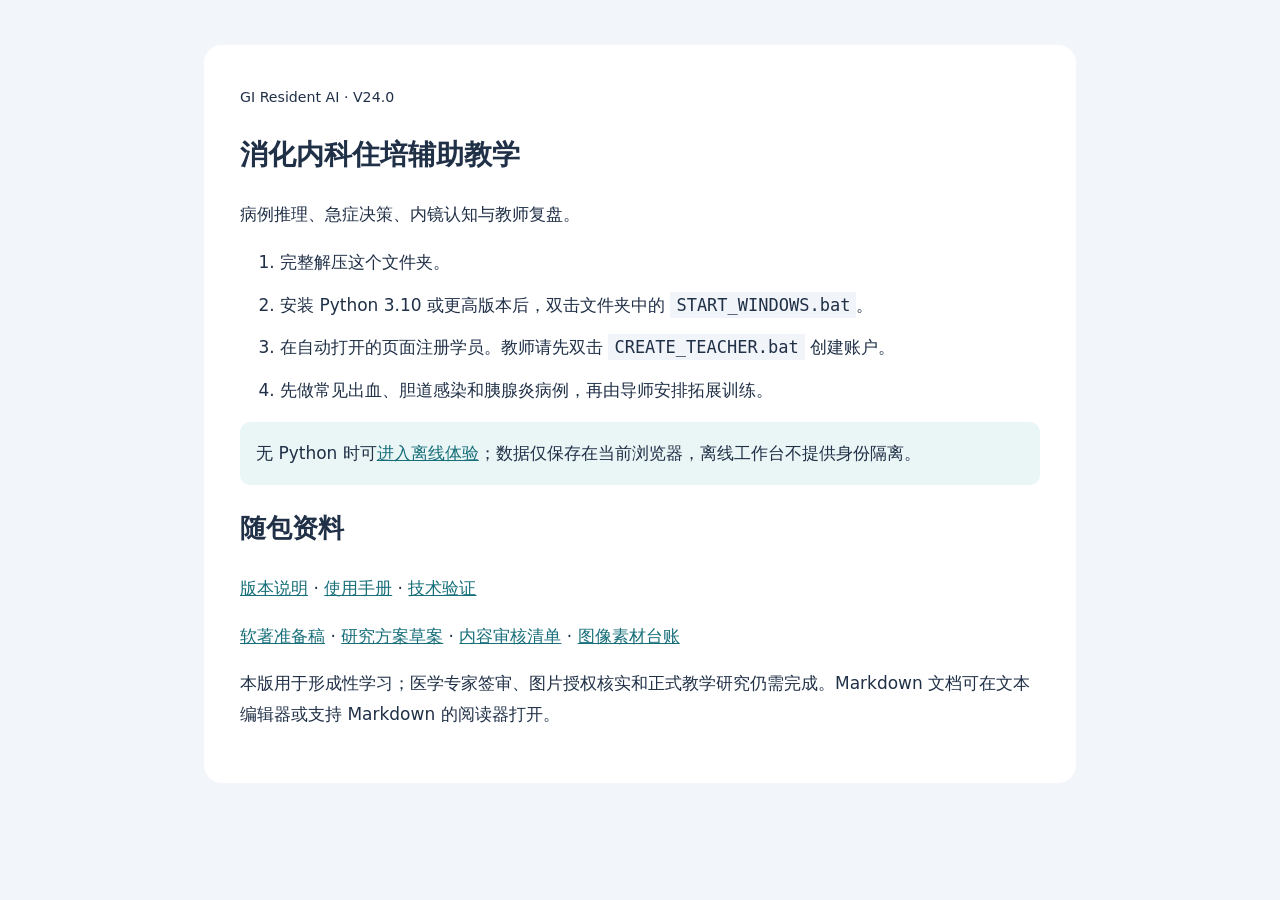
==== web/先读这里.html @ a693a08d "Publish GI Resident AI V24.1" ====
<!doctype html><html lang="zh-CN"><meta charset="utf-8"><meta name="viewport" content="width=device-width,initial-scale=1"><title>GI Resident AI V24.0 · 开始使用</title><style>body{font:17px/1.8 system-ui,sans-serif;color:#203047;background:#f2f6fa;margin:0}main{max-width:800px;margin:5vh auto;padding:36px;background:white;border-radius:18px}h1{font-size:28px}a{color:#176f7a}aside{padding:16px;background:#eaf5f5;border-radius:10px}li{margin:12px 0}code{background:#f1f4f8;padding:3px 6px}@media(max-width:600px){main{margin:0;padding:24px;border-radius:0}}</style><main><small>GI Resident AI · V24.0</small><h1>消化内科住培辅助教学</h1><p>病例推理、急症决策、内镜认知与教师复盘。</p><ol><li>完整解压这个文件夹。</li><li>安装 Python 3.10 或更高版本后，双击文件夹中的 <code>START_WINDOWS.bat</code>。</li><li>在自动打开的页面注册学员。教师请先双击 <code>CREATE_TEACHER.bat</code> 创建账户。</li><li>先做常见出血、胆道感染和胰腺炎病例，再由导师安排拓展训练。</li></ol><aside>无 Python 时可<a href="index.html">进入离线体验</a>；数据仅保存在当前浏览器，离线工作台不提供身份隔离。</aside><h2>随包资料</h2><p><a href="README.md">版本说明</a> · <a href="docs/USER_MANUAL.md">使用手册</a> · <a href="docs/VALIDATION.md">技术验证</a></p><p><a href="docs/COPYRIGHT_PREPARATION.md">软著准备稿</a> · <a href="docs/RESEARCH_PROTOCOL.md">研究方案草案</a> · <a href="docs/CONTENT_REVIEW.csv">内容审核清单</a> · <a href="docs/ASSET_REGISTER.csv">图像素材台账</a></p><p>本版用于形成性学习；医学专家签审、图片授权核实和正式教学研究仍需完成。Markdown 文档可在文本编辑器或支持 Markdown 的阅读器打开。</p></main></html>
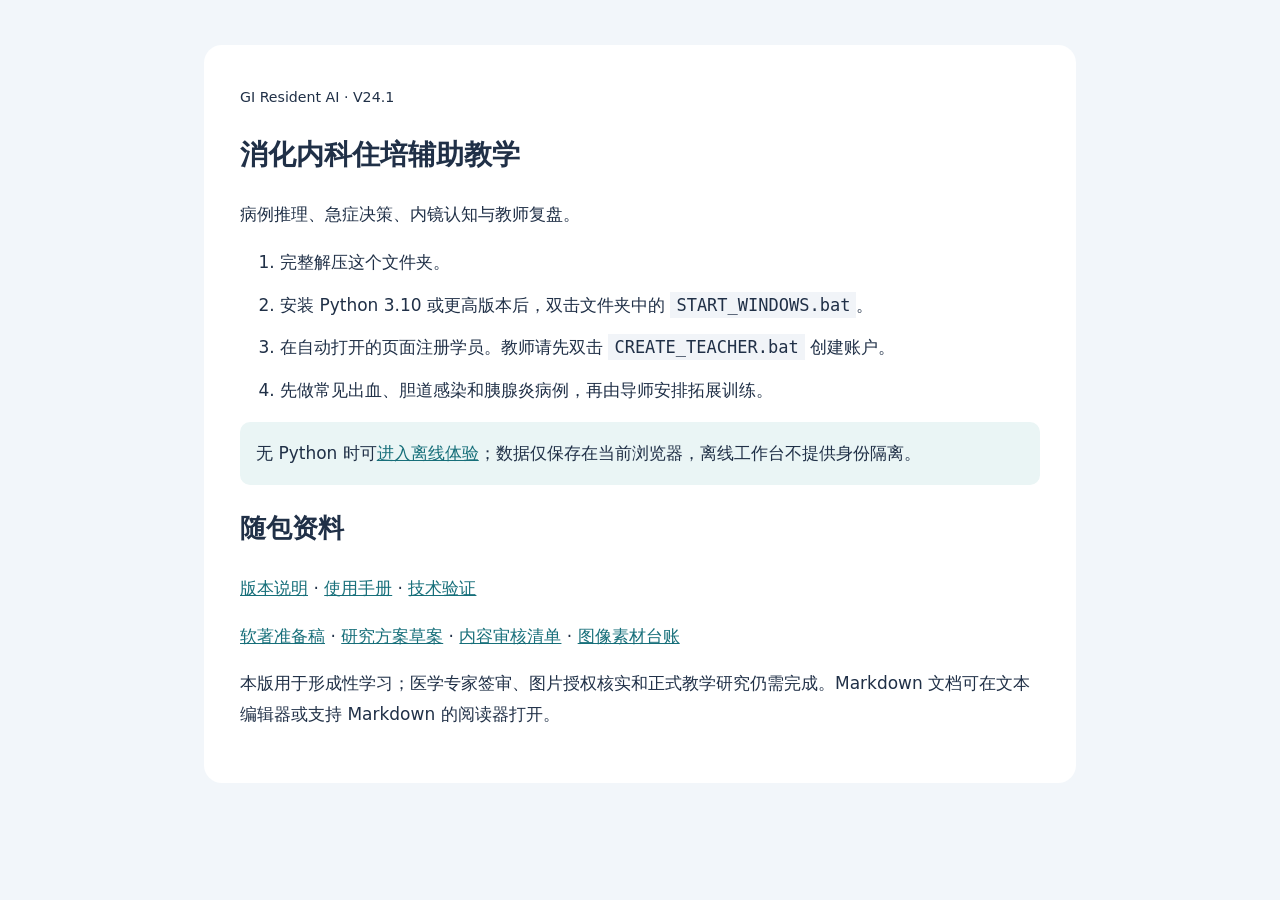
==== commit 54947201: "fix: unify public release branding as V24.1" ====
--- a/web/先读这里.html
+++ b/web/先读这里.html
@@ -1 +1 @@
-<!doctype html><html lang="zh-CN"><meta charset="utf-8"><meta name="viewport" content="width=device-width,initial-scale=1"><title>GI Resident AI V24.0 · 开始使用</title><style>body{font:17px/1.8 system-ui,sans-serif;color:#203047;background:#f2f6fa;margin:0}main{max-width:800px;margin:5vh auto;padding:36px;background:white;border-radius:18px}h1{font-size:28px}a{color:#176f7a}aside{padding:16px;background:#eaf5f5;border-radius:10px}li{margin:12px 0}code{background:#f1f4f8;padding:3px 6px}@media(max-width:600px){main{margin:0;padding:24px;border-radius:0}}</style><main><small>GI Resident AI · V24.0</small><h1>消化内科住培辅助教学</h1><p>病例推理、急症决策、内镜认知与教师复盘。</p><ol><li>完整解压这个文件夹。</li><li>安装 Python 3.10 或更高版本后，双击文件夹中的 <code>START_WINDOWS.bat</code>。</li><li>在自动打开的页面注册学员。教师请先双击 <code>CREATE_TEACHER.bat</code> 创建账户。</li><li>先做常见出血、胆道感染和胰腺炎病例，再由导师安排拓展训练。</li></ol><aside>无 Python 时可<a href="index.html">进入离线体验</a>；数据仅保存在当前浏览器，离线工作台不提供身份隔离。</aside><h2>随包资料</h2><p><a href="README.md">版本说明</a> · <a href="docs/USER_MANUAL.md">使用手册</a> · <a href="docs/VALIDATION.md">技术验证</a></p><p><a href="docs/COPYRIGHT_PREPARATION.md">软著准备稿</a> · <a href="docs/RESEARCH_PROTOCOL.md">研究方案草案</a> · <a href="docs/CONTENT_REVIEW.csv">内容审核清单</a> · <a href="docs/ASSET_REGISTER.csv">图像素材台账</a></p><p>本版用于形成性学习；医学专家签审、图片授权核实和正式教学研究仍需完成。Markdown 文档可在文本编辑器或支持 Markdown 的阅读器打开。</p></main></html>
+<!doctype html><html lang="zh-CN"><meta charset="utf-8"><meta name="viewport" content="width=device-width,initial-scale=1"><title>GI Resident AI V24.1 · 开始使用</title><style>body{font:17px/1.8 system-ui,sans-serif;color:#203047;background:#f2f6fa;margin:0}main{max-width:800px;margin:5vh auto;padding:36px;background:white;border-radius:18px}h1{font-size:28px}a{color:#176f7a}aside{padding:16px;background:#eaf5f5;border-radius:10px}li{margin:12px 0}code{background:#f1f4f8;padding:3px 6px}@media(max-width:600px){main{margin:0;padding:24px;border-radius:0}}</style><main><small>GI Resident AI · V24.1</small><h1>消化内科住培辅助教学</h1><p>病例推理、急症决策、内镜认知与教师复盘。</p><ol><li>完整解压这个文件夹。</li><li>安装 Python 3.10 或更高版本后，双击文件夹中的 <code>START_WINDOWS.bat</code>。</li><li>在自动打开的页面注册学员。教师请先双击 <code>CREATE_TEACHER.bat</code> 创建账户。</li><li>先做常见出血、胆道感染和胰腺炎病例，再由导师安排拓展训练。</li></ol><aside>无 Python 时可<a href="index.html">进入离线体验</a>；数据仅保存在当前浏览器，离线工作台不提供身份隔离。</aside><h2>随包资料</h2><p><a href="README.md">版本说明</a> · <a href="docs/USER_MANUAL.md">使用手册</a> · <a href="docs/VALIDATION.md">技术验证</a></p><p><a href="docs/COPYRIGHT_PREPARATION.md">软著准备稿</a> · <a href="docs/RESEARCH_PROTOCOL.md">研究方案草案</a> · <a href="docs/CONTENT_REVIEW.csv">内容审核清单</a> · <a href="docs/ASSET_REGISTER.csv">图像素材台账</a></p><p>本版用于形成性学习；医学专家签审、图片授权核实和正式教学研究仍需完成。Markdown 文档可在文本编辑器或支持 Markdown 的阅读器打开。</p></main></html>
